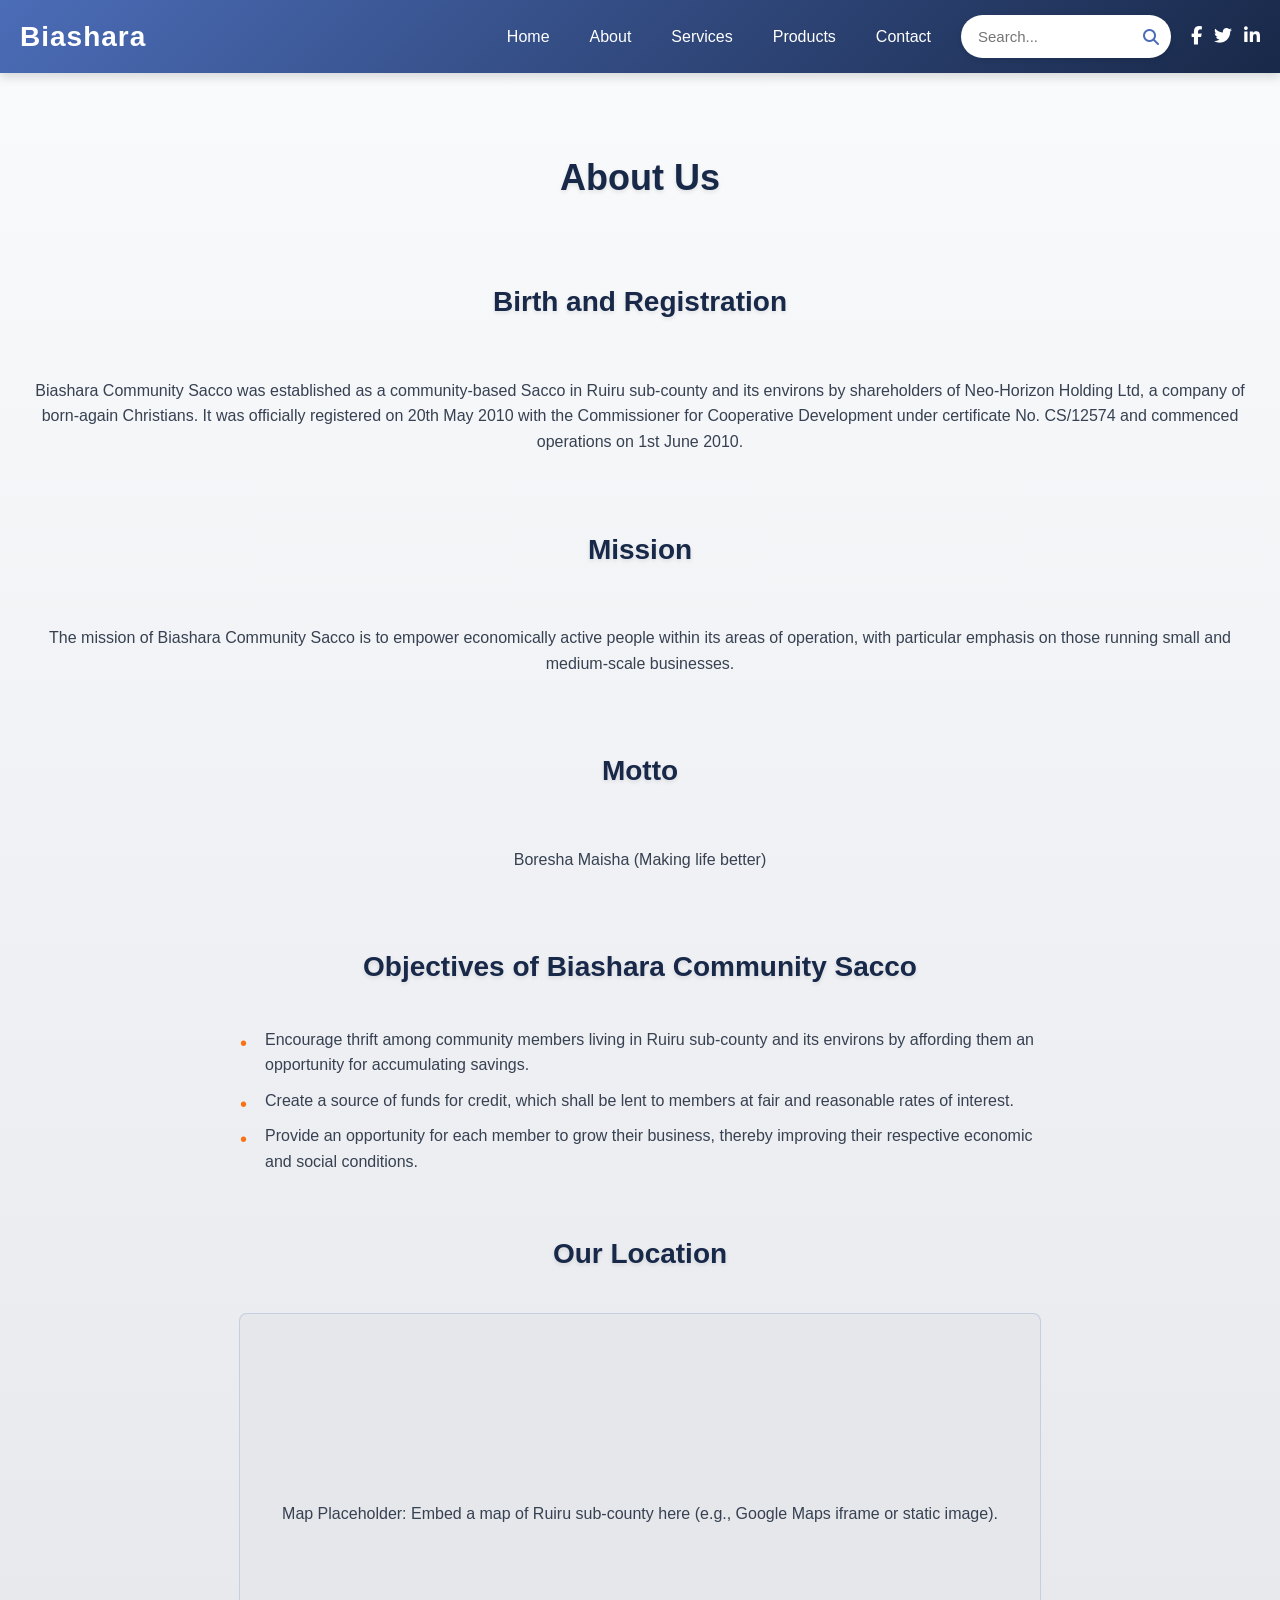
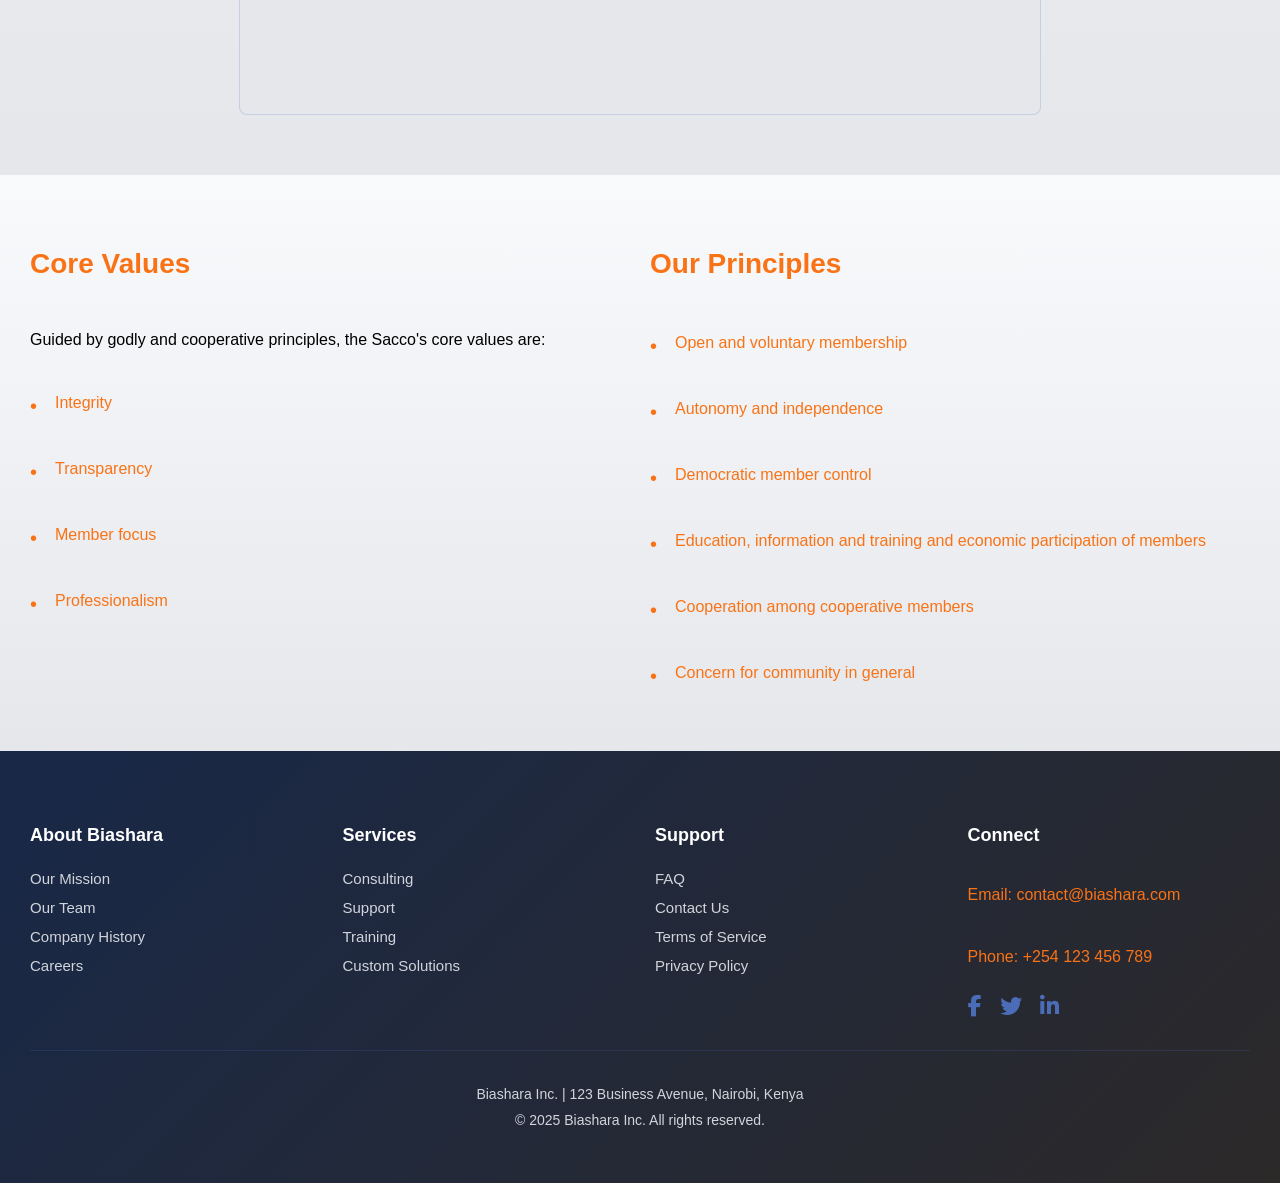
==== about.html @ 399cc6b9 "Create about.html" ====
<!DOCTYPE html>
<html lang="en">
<head>
    <meta charset="UTF-8">
    <meta name="viewport" content="width=device-width, initial-scale=1.0">
    <title>About Biashara Community Sacco</title>
    <link rel="stylesheet" href="https://cdnjs.cloudflare.com/ajax/libs/font-awesome/6.4.0/css/all.min.css">
    <style>
        body {
            margin:  0;
            min-height:  100vh;
            background-color:  #f9fafb;
            font-family:  -apple-system,  BlinkMacSystemFont,  'Segoe  UI',  Roboto,  sans-serif;
            overflow-x:  hidden;
        }

        .biashara {
            width:  100%;
            max-width:  100%;
            display:  flex;
            flex-direction:  column;
            box-sizing:  border-box;
            overflow-x:  hidden;
        }

        .biashara-nav {
            background:  linear-gradient(135deg,  #4b6cb7  0%,  #182848  100%);
            display:  flex;
            align-items:  center;
            padding:  15px  20px;
            box-shadow:  0  4px  10px  rgba(0,  0,  0,  0.15);
            position:  sticky;
            top:  0;
            z-index:  1000;
            transition:  transform  0.3s  ease;
            width:  100%;
            box-sizing:  border-box;
        }

        .biashara-nav.hidden {
            transform:  translateY(-100%);
        }

        .head {
            font-size:  28px;
            font-weight:  800;
            color:  #ffffff;
            margin-right:  auto;
            letter-spacing:  1px;
        }

        .nav-content {
            display:  flex;
            align-items:  center;
            gap:  20px;
        }

        .links {
            display:  flex;
            gap:  20px;
            align-items:  center;
        }

        .links-child {
            color:  #ffffff;
            font-size:  16px;
            text-decoration:  none;
            padding:  10px;
            position:  relative;
            transition:  color  0.3s  ease,  transform  0.2s  ease;
        }

        .links-child:hover {
            color:  #f97316;
            transform:  translateY(-2px);
        }

        .links-child:hover::after {
            content:  '';
            position:  absolute;
            width:  100%;
            height:  2px;
            background:  #f97316;
            bottom:  0;
            left:  0;
        }

        .dropdown {
            position:  relative;
        }

        .dropdown-toggle {
            cursor:  pointer;
        }

        .dropdown-menu {
            display:  none;
            position:  absolute;
            top:  100%;
            left:  0;
            background:  rgba(24,  40,  72,  0.95);
            min-width:  200px;
            box-shadow:  0  6px  15px  rgba(0,  0,  0,  0.2);
            border-radius:  8px;
            z-index:  1000;
            padding:  10px  0;
            transform:  scale(0.9);
            opacity:  0;
            transform-origin:  top  center;
            animation:  jelly  0.4s  ease  forwards;
        }

        @keyframes  jelly {
            0%  {  transform:  scale(0.9,  0.9);  opacity:  0;  }
            50%  {  transform:  scale(1.1,  0.9);  opacity:  0.8;  }
            100%  {  transform:  scale(1,  1);  opacity:  1;  }
        }

        .dropdown-menu  a {
            display:  block;
            padding:  12px  20px;
            color:  #ffffff;
            text-decoration:  none;
            font-size:  15px;
            transition:  background  0.2s  ease,  color  0.2s  ease;
        }

        .dropdown-menu  a:hover {
            background:  #f97316;
            color:  #ffffff;
        }

        .dropdown:hover  .dropdown-menu {
            display:  block;
        }

        .nav-toggle,  .hamburger {
            display:  none;
        }

        .search-bar {
            display:  flex;
            align-items:  center;
            background:  #ffffff;
            border-radius:  25px;
            padding:  8px  12px;
            box-shadow:  0  2px  5px  rgba(0,  0,  0,  0.1);
        }

        .search-bar  input {
            border:  none;
            outline:  none;
            font-size:  15px;
            color:  #182848;
            width:  160px;
            padding:  5px;
        }

        .search-bar  i {
            color:  #4b6cb7;
            cursor:  pointer;
            transition:  color  0.3s  ease;
        }

        .search-bar  i:hover {
            color:  #f97316;
        }

        .search-results {
            display:  none;
            position:  absolute;
            top:  100%;
            right:  20px;
            background:  #ffffff;
            min-width:  220px;
            box-shadow:  0  6px  15px  rgba(0,  0,  0,  0.15);
            border-radius:  8px;
            z-index:  1000;
            padding:  12px;
            max-height:  320px;
            overflow-y:  auto;
        }

        .search-results  a {
            display:  block;
            padding:  10px;
            color:  #182848;
            text-decoration:  none;
            font-size:  14px;
            transition:  background  0.2s  ease;
        }

        .search-results  a:hover {
            background:  #f97316;
            color:  #ffffff;
            border-radius:  4px;
        }

        .social-nav-links {
            display:  flex;
            gap:  12px;
        }

        .social-nav-links  a {
            color:  #ffffff;
            font-size:  18px;
            transition:  color  0.3s  ease,  transform  0.2s  ease;
        }

        .social-nav-links  a:hover {
            color:  #f97316;
            transform:  translateY(-2px);
        }

        .biashara-about {
            background:  linear-gradient(180deg,  #f8fafc  0%,  #e5e7eb  100%);
            padding:  60px  20px;
            width:  100%;
            box-sizing:  border-box;
            display:  flex;
            flex-direction:  column;
            align-items:  center;
            gap:  40px;
        }

        .about-title {
            font-size:  36px;
            font-weight:  800;
            color:  #182848;
            text-align:  center;
            text-shadow:  0  2px  4px  rgba(0,  0,  0,  0.1);
            position:  static;
            z-index:  10;
        }

        .about-section {
            max-width:  1280px;
            width:  100%;
            display:  flex;
            flex-direction:  column;
            gap:  20px;
            opacity:  0;
            transform:  translateY(20px);
            transition:  opacity  0.6s  ease,  transform  0.6s  ease;
        }

        .about-section.visible {
            opacity:  1;
            transform:  translateY(0);
        }

        .about-section  h2 {
            font-size:  28px;
            font-weight:  700;
            color:  #182848;
            text-align:  center;
            text-shadow:  0  2px  4px  rgba(0,  0,  0,  0.1);
        }

        .about-section  p {
            font-size:  16px;
            color:  #374151;
            line-height:  1.6;
            text-align:  center;
        }

        .about-section  ul {
            list-style:  none;
            padding:  0;
            display:  flex;
            flex-direction:  column;
            gap:  10px;
            max-width:  800px;
            margin:  0  auto;
        }

        .about-section  li {
            font-size:  16px;
            color:  #374151;
            line-height:  1.6;
            position:  relative;
            padding-left:  25px;
            text-align:  left;
        }

        .about-section  li::before {
            content:  '•';
            position:  absolute;
            left:  0;
            color:  #f97316;
            font-size:  20px;
            line-height:  1.6;
        }

        .map-placeholder {
            width:  100%;
            max-width:  800px;
            height:  400px;
            background:  #e5e7eb;
            border:  1px  solid  rgba(75,  108,  183,  0.2);
            border-radius:  8px;
            display:  flex;
            align-items:  center;
            justify-content:  center;
            font-size:  16px;
            color:  #374151;
            text-align:  center;
            margin:  0  auto;
            opacity:  0;
            transform:  translateY(20px);
            transition:  opacity  0.6s  ease,  transform  0.6s  ease;
        }

        .map-placeholder.visible {
            opacity:  1;
            transform:  translateY(0);
        }

        .biashara-principles {
            background:  linear-gradient(180deg,  #f8fafc  0%,  #e5e7eb  100%);
            padding:  50px  30px;
            width:  100%;
            box-sizing:  border-box;
            text-align:  left;
            max-width:  1280px;
            margin:  0  auto;
        }

        .principles-content {
            display:  flex;
            flex-direction:  row;
            gap:  20px;
            width:  100%;
        }

        .principles-column {
            flex:  1;
            display:  flex;
            flex-direction:  column;
            gap:  15px;
            min-width:  0;
        }

        .principles-title {
            font-size:  28px;
            font-weight:  700;
            color:  #f97316;
            margin-bottom:  20px;
        }

        .principles-list {
            display:  flex;
            flex-direction:  column;
            gap:  10px;
        }

        .principle-item {
            font-size:  16px;
            color:  #f97316;
            line-height:  1.5;
            position:  relative;
            padding-left:  25px;
        }

        .principle-item::before {
            content:  '•';
            position:  absolute;
            left:  0;
            color:  #f97316;
            font-size:  20px;
            line-height:  1.5;
        }

        .biashara-footer {
            background:  linear-gradient(135deg,  #182848  0%,  #2c2929  100%);
            padding:  50px  30px;
            color:  #f97316;
            width:  100%;
            box-sizing:  border-box;
        }

        .footer-content {
            max-width:  1280px;
            margin:  0  auto;
            display:  grid;
            grid-template-columns:  repeat(4,  1fr);
            gap:  30px;
            padding-bottom:  30px;
            box-sizing:  border-box;
        }

        .footer-column {
            display:  flex;
            flex-direction:  column;
            gap:  12px;
        }

        .footer-column  h4 {
            font-size:  18px;
            font-weight:  700;
            margin-bottom:  12px;
            color:  #ffffff;
        }

        .footer-column  a {
            color:  #d1d5db;
            text-decoration:  none;
            font-size:  15px;
            transition:  color  0.3s  ease;
        }

        .footer-column  a:hover {
            color:  #f97316;
        }

        .social-links {
            display:  flex;
            gap:  18px;
        }

        .social-links  a {
            font-size:  22px;
            color:  #4b6cb7;
            transition:  color  0.3s  ease,  transform  0.2s  ease;
        }

        .social-links  a:hover {
            color:  #f97316;
            transform:  translateY(-2px);
        }

        .footer-bottom {
            text-align:  center;
            padding-top:  30px;
            border-top:  1px  solid  rgba(75,  108,  183,  0.2);
            display:  flex;
            flex-direction:  column;
            align-items:  center;
            justify-content:  center;
        }

        .footer-bottom  p {
            font-size:  14px;
            color:  #d1d5db;
            margin:  5px  0;
            width:  100%;
            text-align:  center;
        }

        @media  (max-width:  1024px) {
            .biashara-nav {
                padding:  12px  15px;
            }

            .head {
                font-size:  24px;
            }

            .nav-content {
                gap:  15px;
            }

            .links {
                gap:  15px;
            }

            .links-child {
                font-size:  15px;
                padding:  8px;
            }

            .search-bar  input {
                width:  120px;
                font-size:  14px;
            }

            .biashara-about {
                padding:  60px  15px;
            }

            .about-title {
                font-size:  32px;
            }

            .about-section  h2 {
                font-size:  24px;
            }

            .about-section  p,  .about-section  li {
                font-size:  15px;
            }

            .map-placeholder {
                height:  300px;
            }

            .principles-content {
                flex-direction:  column;
                gap:  20px;
            }

            .footer-content {
                grid-template-columns:  repeat(2,  1fr);
            }
        }

        @media  (max-width:  768px) {
            .hamburger {
                display:  flex;
                flex-direction:  column;
                justify-content:  space-between;
                width:  28px;
                height:  20px;
                cursor:  pointer;
                margin-left:  10px;
            }

            .hamburger  span {
                background:  #ffffff;
                height:  3px;
                border-radius:  2px;
                transition:  all  0.3s  ease;
            }

            .nav-toggle:checked  +  .hamburger  span:nth-child(1) {
                transform:  rotate(45deg)  translate(5px,  5px);
            }

            .nav-toggle:checked  +  .hamburger  span:nth-child(2) {
                opacity:  0;
            }

            .nav-toggle:checked  +  .hamburger  span:nth-child(3) {
                transform:  rotate(-45deg)  translate(7px,  -7px);
            }

            .nav-content {
                display:  none;
                flex-direction:  column;
                position:  absolute;
                top:  80px;
                left:  0;
                width:  100%;
                background:  #182848;
                padding:  15px;
                box-shadow:  0  4px  12px  rgba(0,  0,  0,  0.15);
                align-items:  flex-start;
                box-sizing:  border-box;
            }

            .nav-toggle:checked  ~  .nav-content {
                display:  flex;
            }

            .links {
                flex-direction:  column;
                width:  100%;
                align-items:  flex-start;
                gap:  10px;
            }

            .links-child {
                padding:  12px;
                font-size:  15px;
                color:  #ffffff;
            }

            .dropdown-menu {
                position:  static;
                background:  rgba(24,  40,  72,  0.95);
                box-shadow:  none;
                transform:  none;
                opacity:  1;
                display:  none;
                border-radius:  0;
                animation:  none;
            }

            .dropdown.active  .dropdown-menu {
                display:  block;
            }

            .search-bar {
                margin-left:  10px;
                padding:  6px  10px;
            }

            .search-bar  input {
                width:  100px;
                font-size:  14px;
            }

            .social-nav-links {
                margin-top:  10px;
                gap:  10px;
            }

            .social-nav-links  a {
                font-size:  16px;
            }

            .biashara-about {
                padding:  60px  10px;
            }

            .about-title {
                font-size:  30px;
            }

            .about-section  h2 {
                font-size:  22px;
            }

            .about-section  p,  .about-section  li {
                font-size:  14px;
            }

            .map-placeholder {
                height:  250px;
            }

            .footer-content {
                grid-template-columns:  repeat(2,  1fr);
                gap:  20px;
            }
        }

        @media  (max-width:  500px) {
            .biashara-nav {
                padding:  10px  12px;
            }

            .head {
                font-size:  20px;
            }

            .hamburger {
                width:  24px;
                height:  18px;
            }

            .hamburger  span {
                height:  2px;
            }

            .nav-content {
                top:  70px;
                padding:  12px;
            }

            .links-child {
                font-size:  14px;
                padding:  10px;
            }

            .search-bar {
                padding:  5px  8px;
            }

            .search-bar  input {
                width:  80px;
                font-size:  13px;
            }

            .social-nav-links  a {
                font-size:  14px;
            }

            .biashara-about {
                padding:  60px  10px;
            }

            .about-title {
                font-size:  28px;
            }

            .about-section  h2 {
                font-size:  20px;
            }

            .about-section  p,  .about-section  li {
                font-size:  13px;
            }

            .map-placeholder {
                height:  200px;
            }

            .footer-content {
                grid-template-columns:  repeat(2,  1fr);
                gap:  15px;
            }
        }
    </style>
</head>
<body>
    <div class="biashara">
        <div class="biashara-nav">
            <div class="head">Biashara</div>
            <input type="checkbox" id="nav-toggle" class="nav-toggle">
            <label for="nav-toggle" class="hamburger">
                <span></span>
                <span></span>
                <span></span>
            </label>
            <div class="nav-content">
                <div class="links">
                    <a class="links-child" href="index.html#home" data-search="Home">Home</a>
                    <div class="links-child dropdown">
                        <span class="dropdown-toggle">About</span>
                        <div class="dropdown-menu">
                            <a href="#about-team" data-search="Our Team">Our Team</a>
                            <a href="#about-mission" data-search="Mission">Mission</a>
                            <a href="#about-history" data-search="History">History</a>
                        </div>
                    </div>
                    <div class="links-child dropdown">
                        <span class="dropdown-toggle">Services</span>
                        <div class="dropdown-menu">
                            <a href="index.html#services-consulting" data-search="Consulting">Consulting</a>
                            <a href="index.html#services-support" data-search="Support">Support</a>
                            <a href="index.html#services-training" data-search="Training">Training</a>
                        </div>
                    </div>
                    <div class="links-child dropdown">
                        <span class="dropdown-toggle">Products</span>
                        <div class="dropdown-menu">
                            <a href="index.html#products-software" data-search="Software">Software</a>
                            <a href="index.html#products-hardware" data-search="Hardware">Hardware</a>
                            <a href="index.html#products-solutions" data-search="Solutions">Solutions</a>
                        </div>
                    </div>
                    <a class="links-child" href="index.html#contact" data-search="Contact">Contact</a>
                </div>
                <div class="search-bar">
                    <input type="text" placeholder="Search..." id="search-input">
                    <i class="fas fa-search"></i>
                </div>
                <div class="search-results" id="search-results"></div>
                <div class="social-nav-links">
                    <a href="https://facebook.com/biashara" target="_blank"><i class="fab fa-facebook-f"></i></a>
                    <a href="https://twitter.com/biashara" target="_blank"><i class="fab fa-twitter"></i></a>
                    <a href="https://linkedin.com/company/biashara" target="_blank"><i class="fab fa-linkedin-in"></i></a>
                </div>
            </div>
        </div>
        <div class="biashara-about">
            <h1 class="about-title">About Us</h1>
            <div class="about-section" id="about-history">
                <h2>Birth and Registration</h2>
                <p>Biashara Community Sacco was established as a community-based Sacco in Ruiru sub-county and its environs by shareholders of Neo-Horizon Holding Ltd, a company of born-again Christians. It was officially registered on 20th May 2010 with the Commissioner for Cooperative Development under certificate No. CS/12574 and commenced operations on 1st June 2010.</p>
            </div>
            <div class="about-section" id="about-mission">
                <h2>Mission</h2>
                <p>The mission of Biashara Community Sacco is to empower economically active people within its areas of operation, with particular emphasis on those running small and medium-scale businesses.</p>
            </div>
            <div class="about-section">
                <h2>Motto</h2>
                <p>Boresha Maisha (Making life better)</p>
            </div>
            <div class="about-section">
                <h2>Objectives of Biashara Community Sacco</h2>
                <ul>
                    <li>Encourage thrift among community members living in Ruiru sub-county and its environs by affording them an opportunity for accumulating savings.</li>
                    <li>Create a source of funds for credit, which shall be lent to members at fair and reasonable rates of interest.</li>
                    <li>Provide an opportunity for each member to grow their business, thereby improving their respective economic and social conditions.</li>
                </ul>
            </div>
            <div class="about-section">
                <h2>Our Location</h2>
                <div class="map-placeholder">Map Placeholder: Embed a map of Ruiru sub-county here (e.g., Google Maps iframe or static image).</div>
            </div>
        </div>
        <div class="biashara-principles">
            <div class="principles-content">
                <div class="principles-column">
                    <h2 class="principles-title">Core Values</h2>
                    <div class="principles-list">
                        <p>Guided by godly and cooperative principles, the Sacco's core values are:</p>
                        <p class="principle-item">Integrity</p>
                        <p class="principle-item">Transparency</p>
                        <p class="principle-item">Member focus</p>
                        <p class="principle-item">Professionalism</p>
                    </div>
                </div>
                <div class="principles-column">
                    <h2 class="principles-title">Our Principles</h2>
                    <div class="principles-list">
                        <p class="principle-item">Open and voluntary membership</p>
                        <p class="principle-item">Autonomy and independence</p>
                        <p class="principle-item">Democratic member control</p>
                        <p class="principle-item">Education, information and training and economic participation of members</p>
                        <p class="principle-item">Cooperation among cooperative members</p>
                        <p class="principle-item">Concern for community in general</p>
                    </div>
                </div>
            </div>
        </div>
        <div class="biashara-footer">
            <div class="footer-content">
                <div class="footer-column">
                    <h4>About Biashara</h4>
                    <a href="#about-mission" data-search="Mission">Our Mission</a>
                    <a href="#about-team" data-search="Our Team">Our Team</a>
                    <a href="#about-history" data-search="History">Company History</a>
                    <a href="index.html#careers" data-search="Careers">Careers</a>
                </div>
                <div class="footer-column">
                    <h4>Services</h4>
                    <a href="index.html#services-consulting" data-search="Consulting">Consulting</a>
                    <a href="index.html#services-support" data-search="Support">Support</a>
                    <a href="index.html#services-training" data-search="Training">Training</a>
                    <a href="index.html#services-custom" data-search="Custom Solutions">Custom Solutions</a>
                </div>
                <div class="footer-column">
                    <h4>Support</h4>
                    <a href="index.html#faq" data-search="FAQ">FAQ</a>
                    <a href="index.html#contact" data-search="Contact">Contact Us</a>
                    <a href="index.html#terms" data-search="Terms of Service">Terms of Service</a>
                    <a href="index.html#privacy" data-search="Privacy Policy">Privacy Policy</a>
                </div>
                <div class="footer-column">
                    <h4>Connect</h4>
                    <p>Email: contact@biashara.com</p>
                    <p>Phone: +254 123 456 789</p>
                    <div class="social-links">
                        <a href="https://facebook.com/biashara" target="_blank"><i class="fab fa-facebook-f"></i></a>
                        <a href="https://twitter.com/biashara" target="_blank"><i class="fab fa-twitter"></i></a>
                        <a href="https://linkedin.com/company/biashara" target="_blank"><i class="fab fa-linkedin-in"></i></a>
                    </div>
                </div>
            </div>
            <div class="footer-bottom">
                <p>Biashara Inc. | 123 Business Avenue, Nairobi, Kenya</p>
                <p>© 2025 Biashara Inc. All rights reserved.</p>
            </div>
        </div>
    </div>
    <script>
        document.addEventListener('DOMContentLoaded', () => {
            const dropdownToggles = document.querySelectorAll('.dropdown-toggle');
            const nav = document.querySelector('.biashara-nav');
            const navToggle = document.getElementById('nav-toggle');
            const aboutSections = document.querySelectorAll('.about-section');
            const mapPlaceholder = document.querySelector('.map-placeholder');
            const searchInput = document.getElementById('search-input');
            const searchResults = document.getElementById('search-results');
            let lastScroll = 0;

            const searchableItems = [
                { name: 'Home', href: 'index.html#home' },
                { name: 'Our Team', href: '#about-team' },
                { name: 'Mission', href: '#about-mission' },
                { name: 'History', href: '#about-history' },
                { name: 'Consulting', href: 'index.html#services-consulting' },
                { name: 'Support', href: 'index.html#services-support' },
                { name: 'Training', href: 'index.html#services-training' },
                { name: 'Software', href: 'index.html#products-software' },
                { name: 'Hardware', href: 'index.html#products-hardware' },
                { name: 'Solutions', href: 'index.html#products-solutions' },
                { name: 'Contact', href: 'index.html#contact' },
                { name: 'Careers', href: 'index.html#careers' },
                { name: 'Custom Solutions', href: 'index.html#services-custom' },
                { name: 'FAQ', href: 'index.html#faq' },
                { name: 'Terms of Service', href: 'index.html#terms' },
                { name: 'Privacy Policy', href: 'index.html#privacy' }
            ];

            dropdownToggles.forEach(toggle => {
                toggle.addEventListener('click', (e) => {
                    if (window.innerWidth <= 768) {
                        e.preventDefault();
                        const dropdown = toggle.closest('.dropdown');
                        dropdown.classList.toggle('active');
                    }
                });
            });

            window.addEventListener('scroll', () => {
                const currentScroll = window.pageYOffset;
                if (currentScroll > lastScroll) {
                    nav.classList.add('hidden');
                } else {
                    nav.classList.remove('hidden');
                }
                lastScroll = currentScroll <= 0 ? 0 : currentScroll;
            });

            document.addEventListener('click', (e) => {
                if (window.innerWidth <= 768 && navToggle.checked && !nav.contains(e.target)) {
                    navToggle.checked = false;
                }
                if (!searchInput.contains(e.target) && !searchResults.contains(e.target)) {
                    searchResults.style.display = 'none';
                }
            });

            const contentObserver = new IntersectionObserver((entries) => {
                entries.forEach(entry => {
                    if (entry.isIntersecting) {
                        entry.target.classList.add('visible');
                    } else {
                        entry.target.classList.remove('visible');
                    }
                });
            }, { threshold: 0.5 });

            aboutSections.forEach(section => contentObserver.observe(section));
            contentObserver.observe(mapPlaceholder);

            function handleSearch() {
                const query = searchInput.value.toLowerCase().trim();
                searchResults.innerHTML = '';
                if (query) {
                    const results = searchableItems.filter(item => item.name.toLowerCase().includes(query));
                    if (results.length) {
                        results.forEach(result => {
                            const link = document.createElement('a');
                            link.href = result.href;
                            link.textContent = result.name;
                            searchResults.appendChild(link);
                        });
                        searchResults.style.display = 'block';
                    } else {
                        searchResults.style.display = 'none';
                    }
                } else {
                    searchResults.style.display = 'none';
                }
            }

            searchInput.addEventListener('input', handleSearch);
            searchInput.addEventListener('focus', handleSearch);
        });
    </script>
</body>
</html>
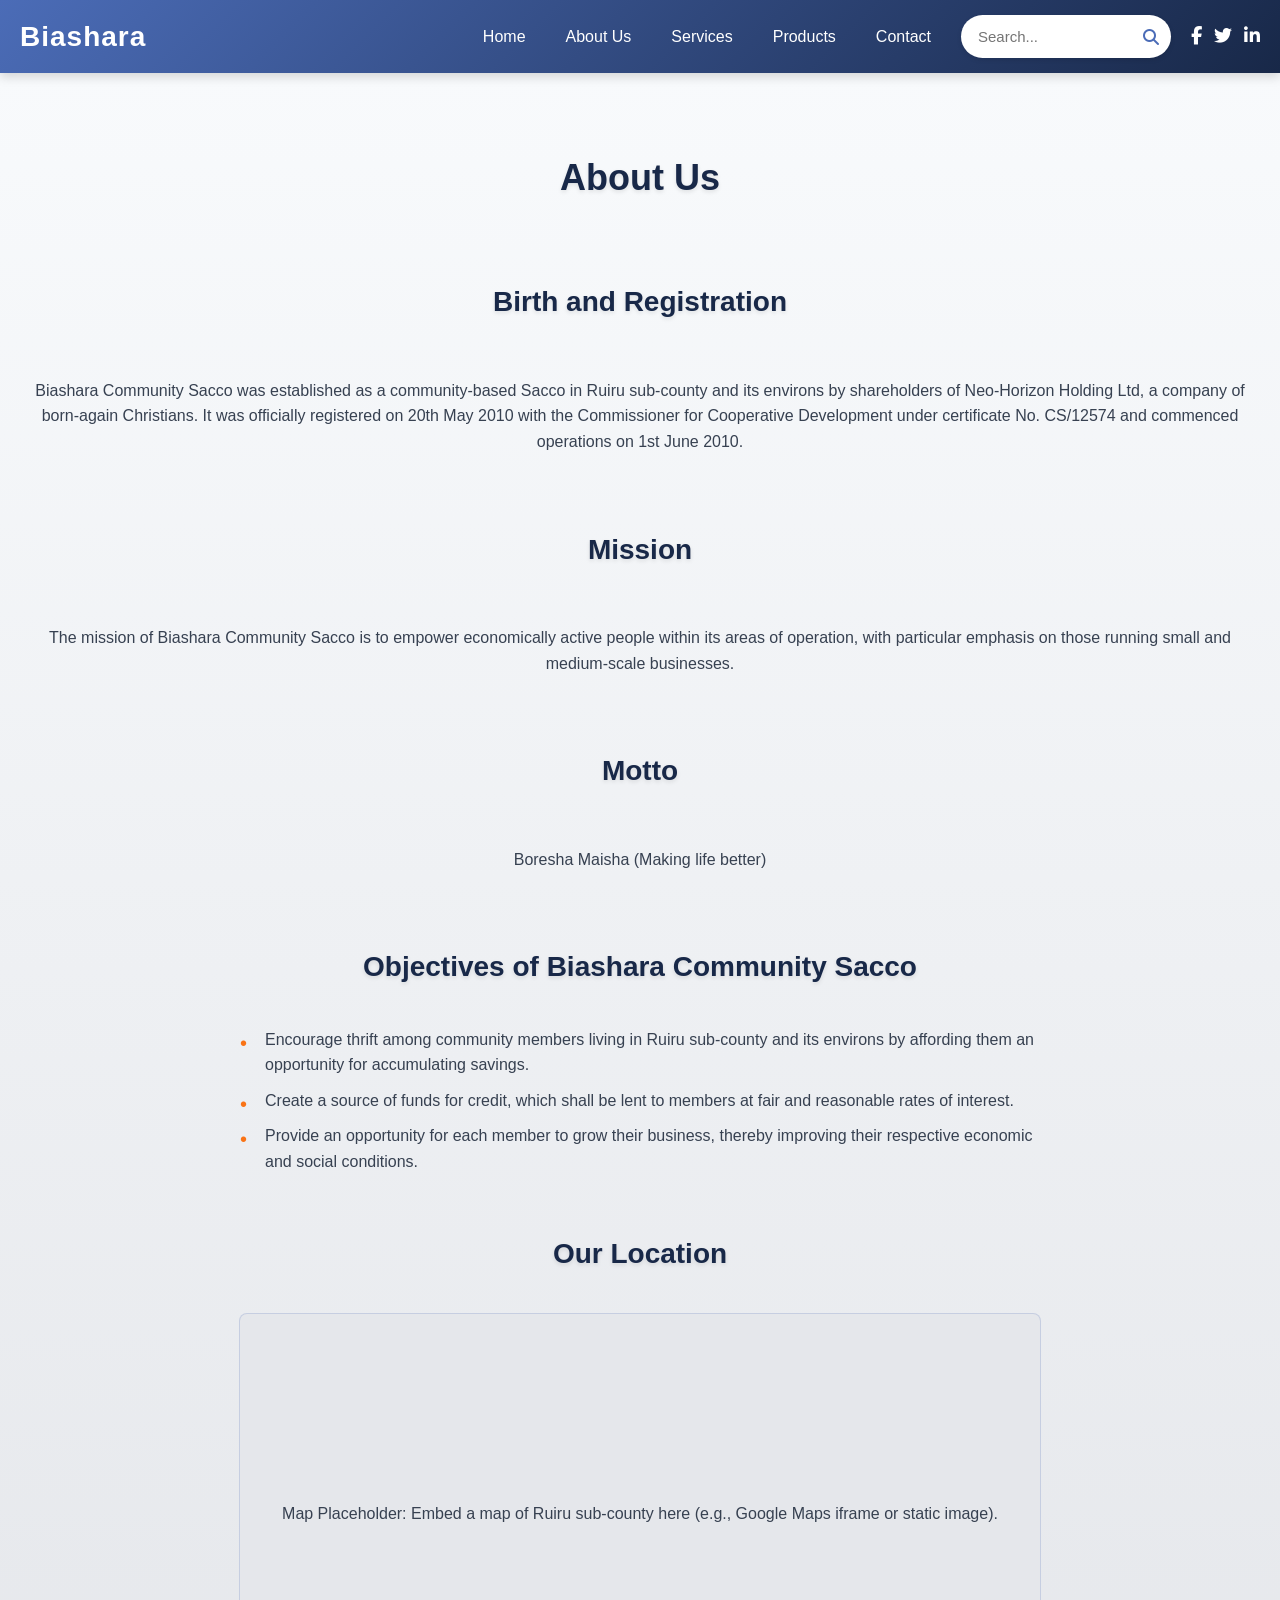
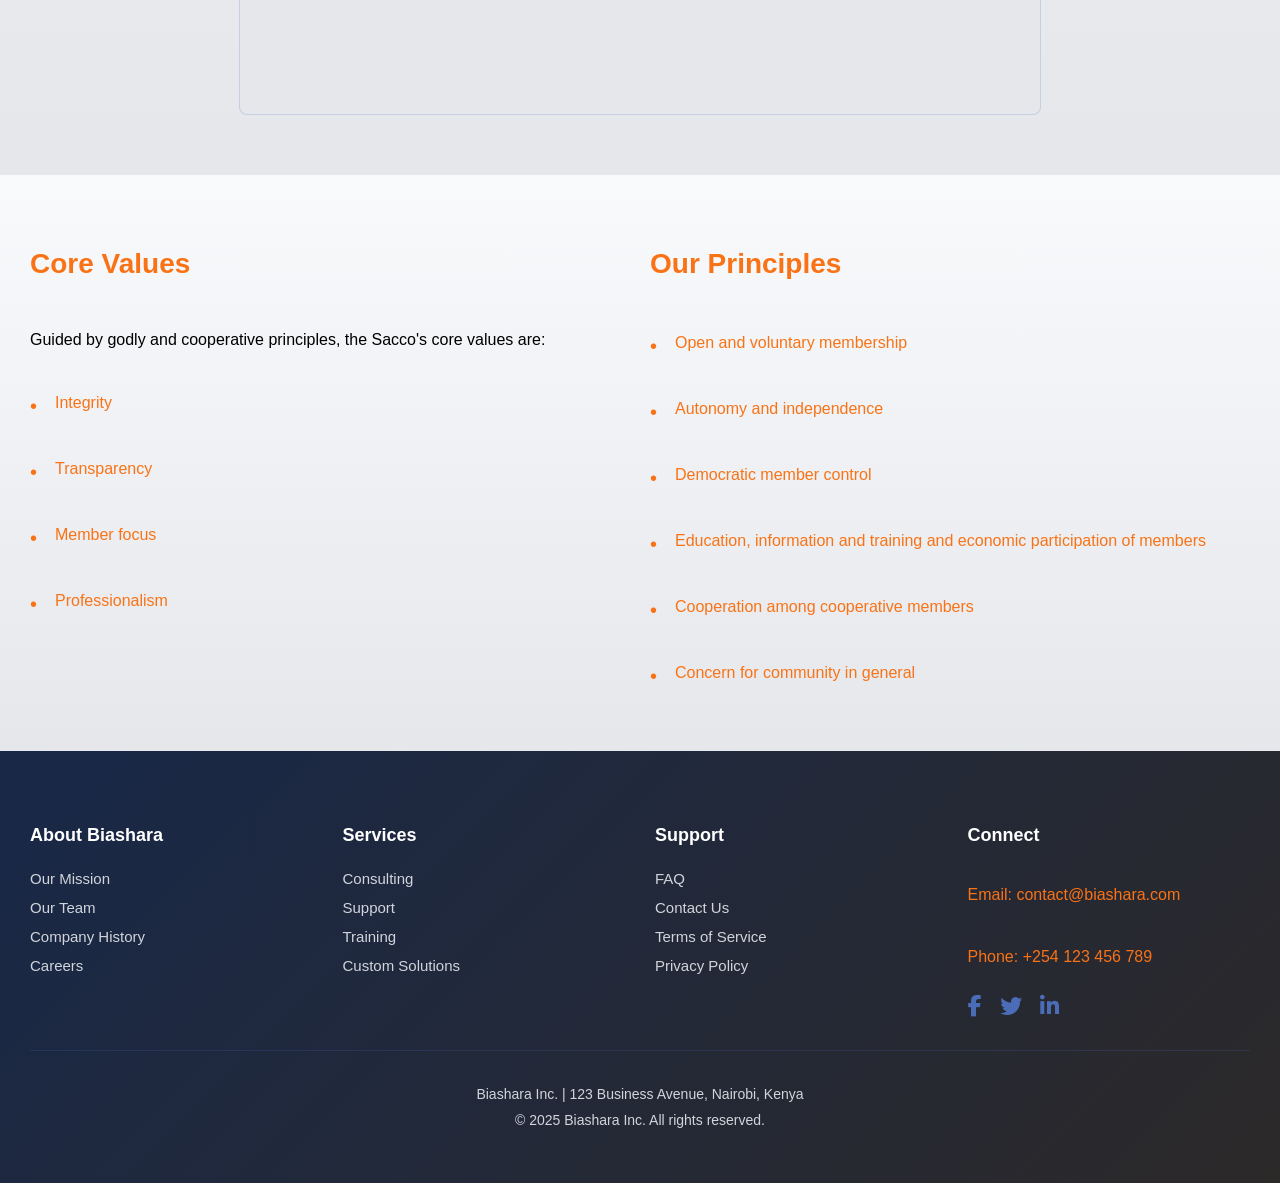
==== commit 28e6a016: "Update about.html" ====
--- a/about.html
+++ b/about.html
@@ -705,15 +705,8 @@
             </label>
             <div class="nav-content">
                 <div class="links">
-                    <a class="links-child" href="index.html#home" data-search="Home">Home</a>
-                    <div class="links-child dropdown">
-                        <span class="dropdown-toggle">About</span>
-                        <div class="dropdown-menu">
-                            <a href="#about-team" data-search="Our Team">Our Team</a>
-                            <a href="#about-mission" data-search="Mission">Mission</a>
-                            <a href="#about-history" data-search="History">History</a>
-                        </div>
-                    </div>
+                     <a class="links-child" href="index.html" data-search="Home">Home</a>
+                    <a class="links-child" href="about.html" data-search="Home">About Us</a>
                     <div class="links-child dropdown">
                         <span class="dropdown-toggle">Services</span>
                         <div class="dropdown-menu">
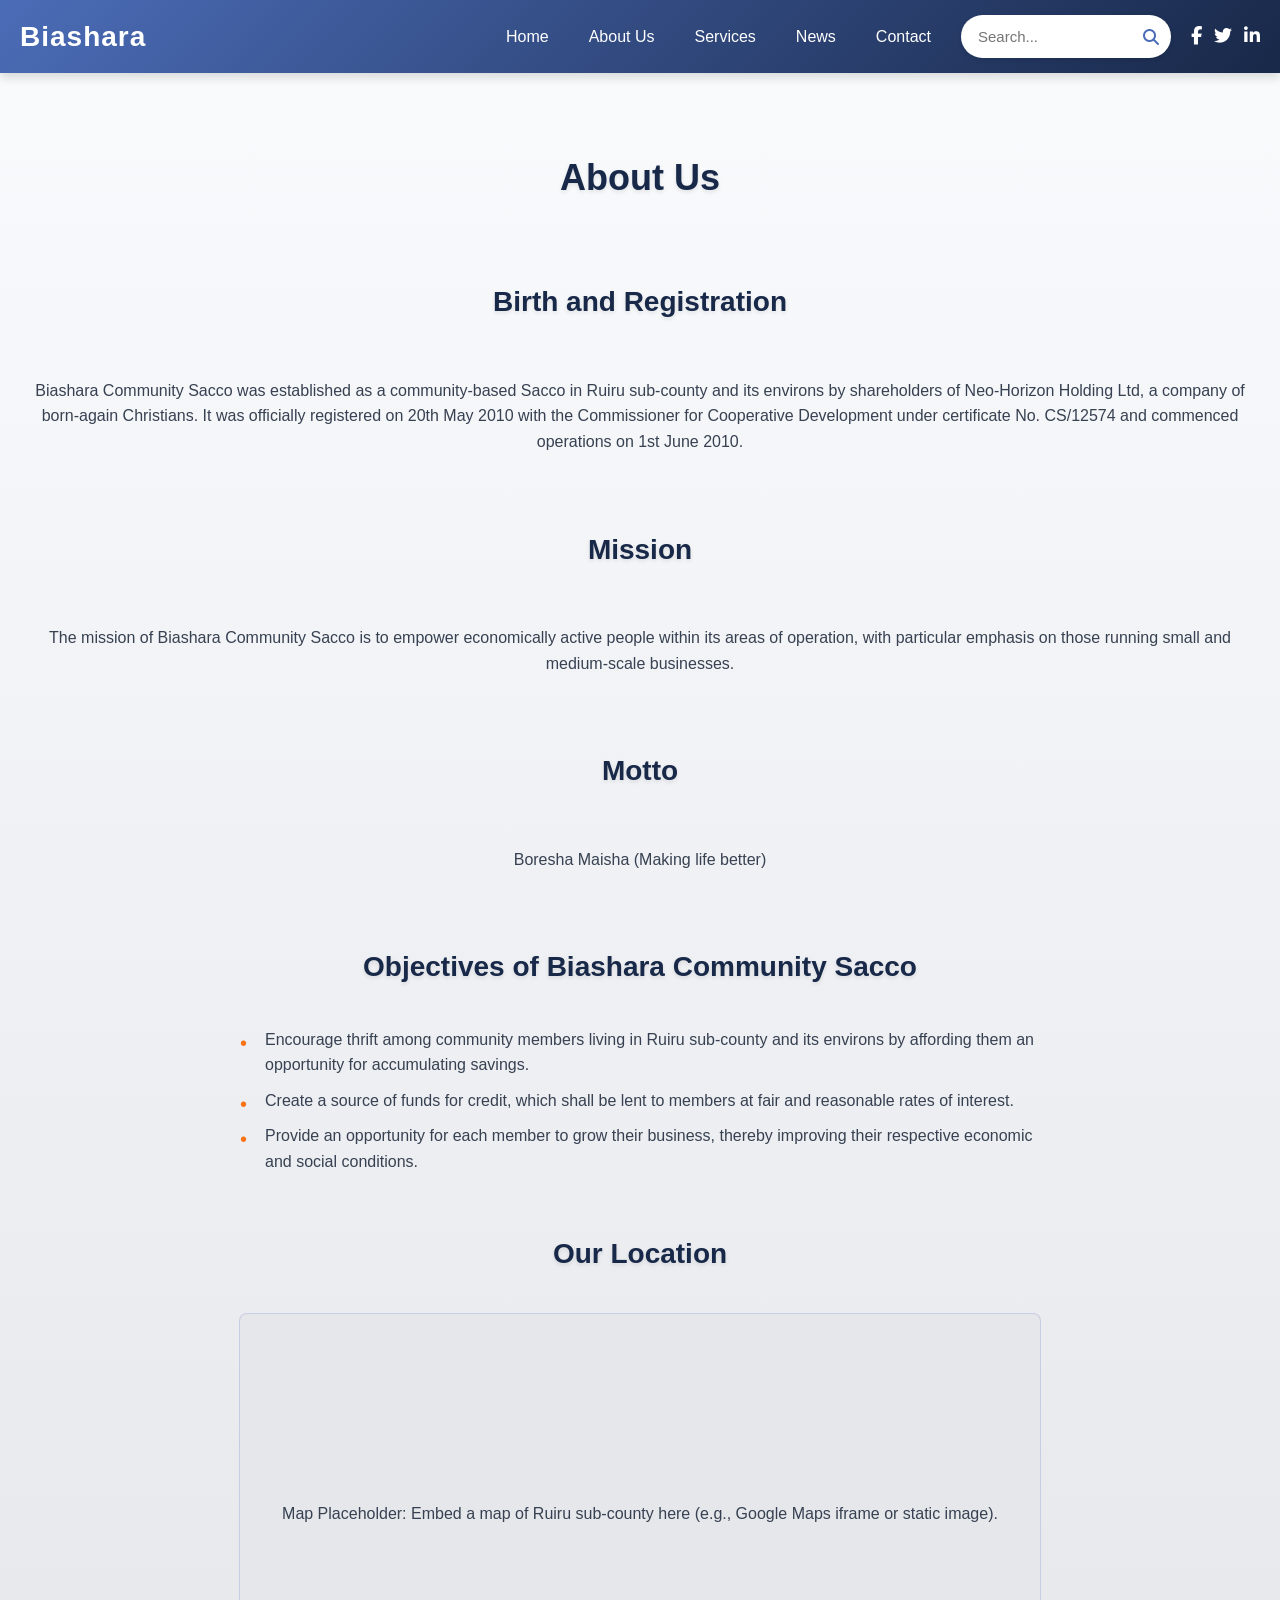
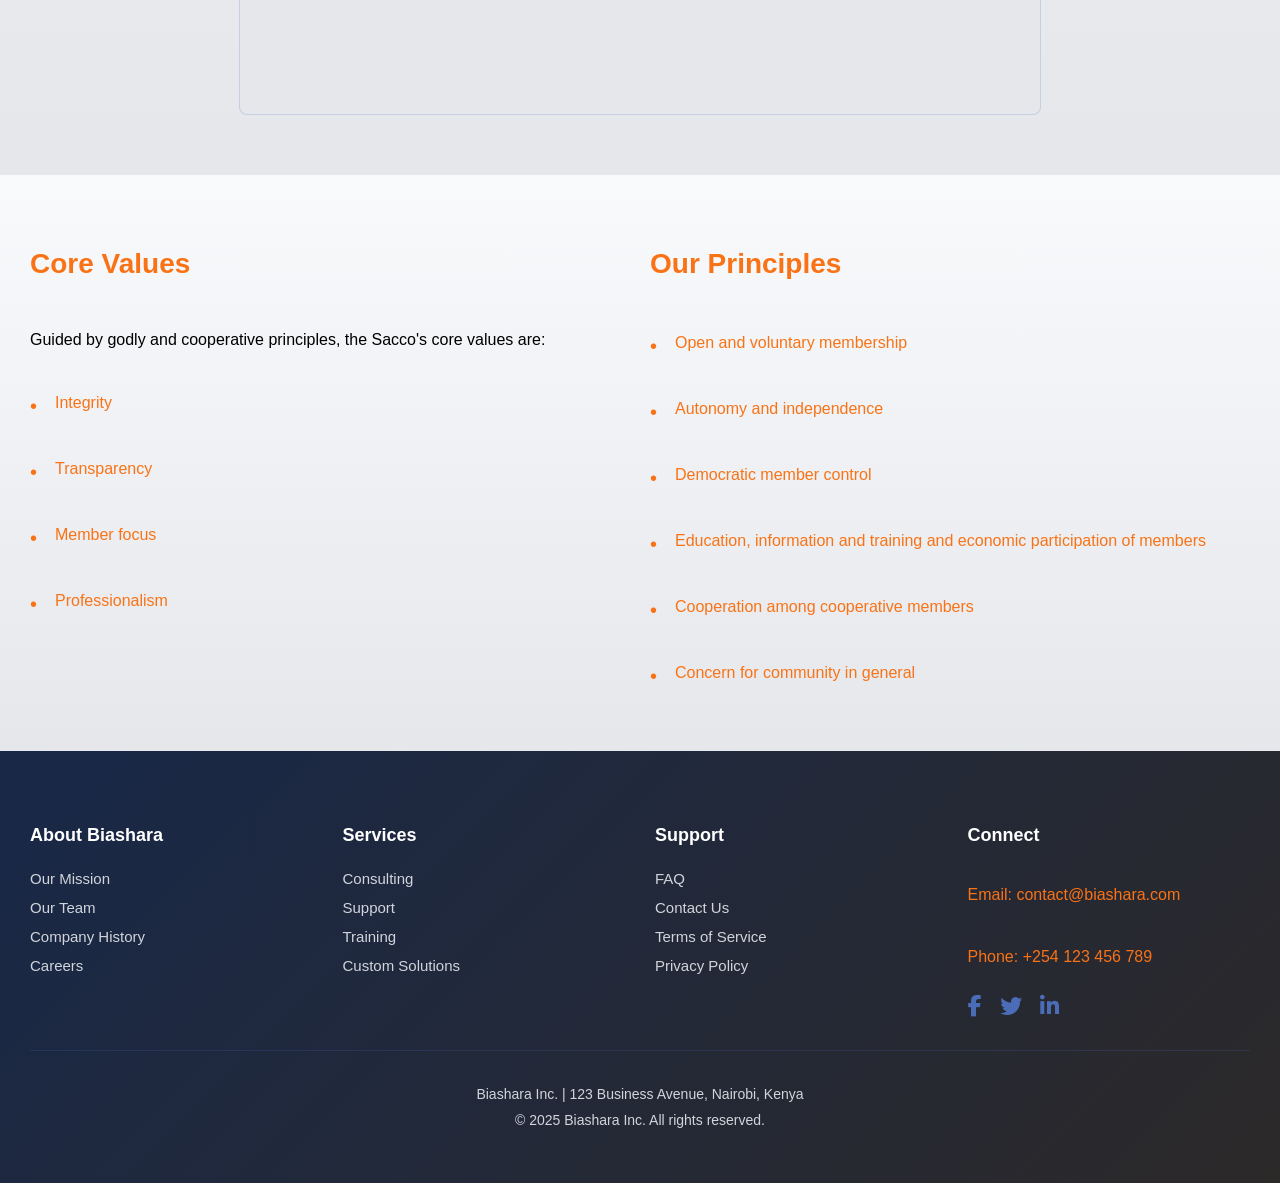
==== commit 9e403184: "Update about.html" ====
--- a/about.html
+++ b/about.html
@@ -705,25 +705,11 @@
             </label>
             <div class="nav-content">
                 <div class="links">
-                     <a class="links-child" href="index.html" data-search="Home">Home</a>
+                         <a class="links-child" href="index.html" data-search="Home">Home</a>
                     <a class="links-child" href="about.html" data-search="Home">About Us</a>
-                    <div class="links-child dropdown">
-                        <span class="dropdown-toggle">Services</span>
-                        <div class="dropdown-menu">
-                            <a href="index.html#services-consulting" data-search="Consulting">Consulting</a>
-                            <a href="index.html#services-support" data-search="Support">Support</a>
-                            <a href="index.html#services-training" data-search="Training">Training</a>
-                        </div>
-                    </div>
-                    <div class="links-child dropdown">
-                        <span class="dropdown-toggle">Products</span>
-                        <div class="dropdown-menu">
-                            <a href="index.html#products-software" data-search="Software">Software</a>
-                            <a href="index.html#products-hardware" data-search="Hardware">Hardware</a>
-                            <a href="index.html#products-solutions" data-search="Solutions">Solutions</a>
-                        </div>
-                    </div>
-                    <a class="links-child" href="index.html#contact" data-search="Contact">Contact</a>
+                    <a class="links-child" href="services.html" data-search="Home">Services</a>
+                        <a class="links-child" href="news.html" data-search="Contact">News</a>
+                    <a class="links-child" href="#contact" data-search="Contact">Contact</a>
                 </div>
                 <div class="search-bar">
                     <input type="text" placeholder="Search..." id="search-input">
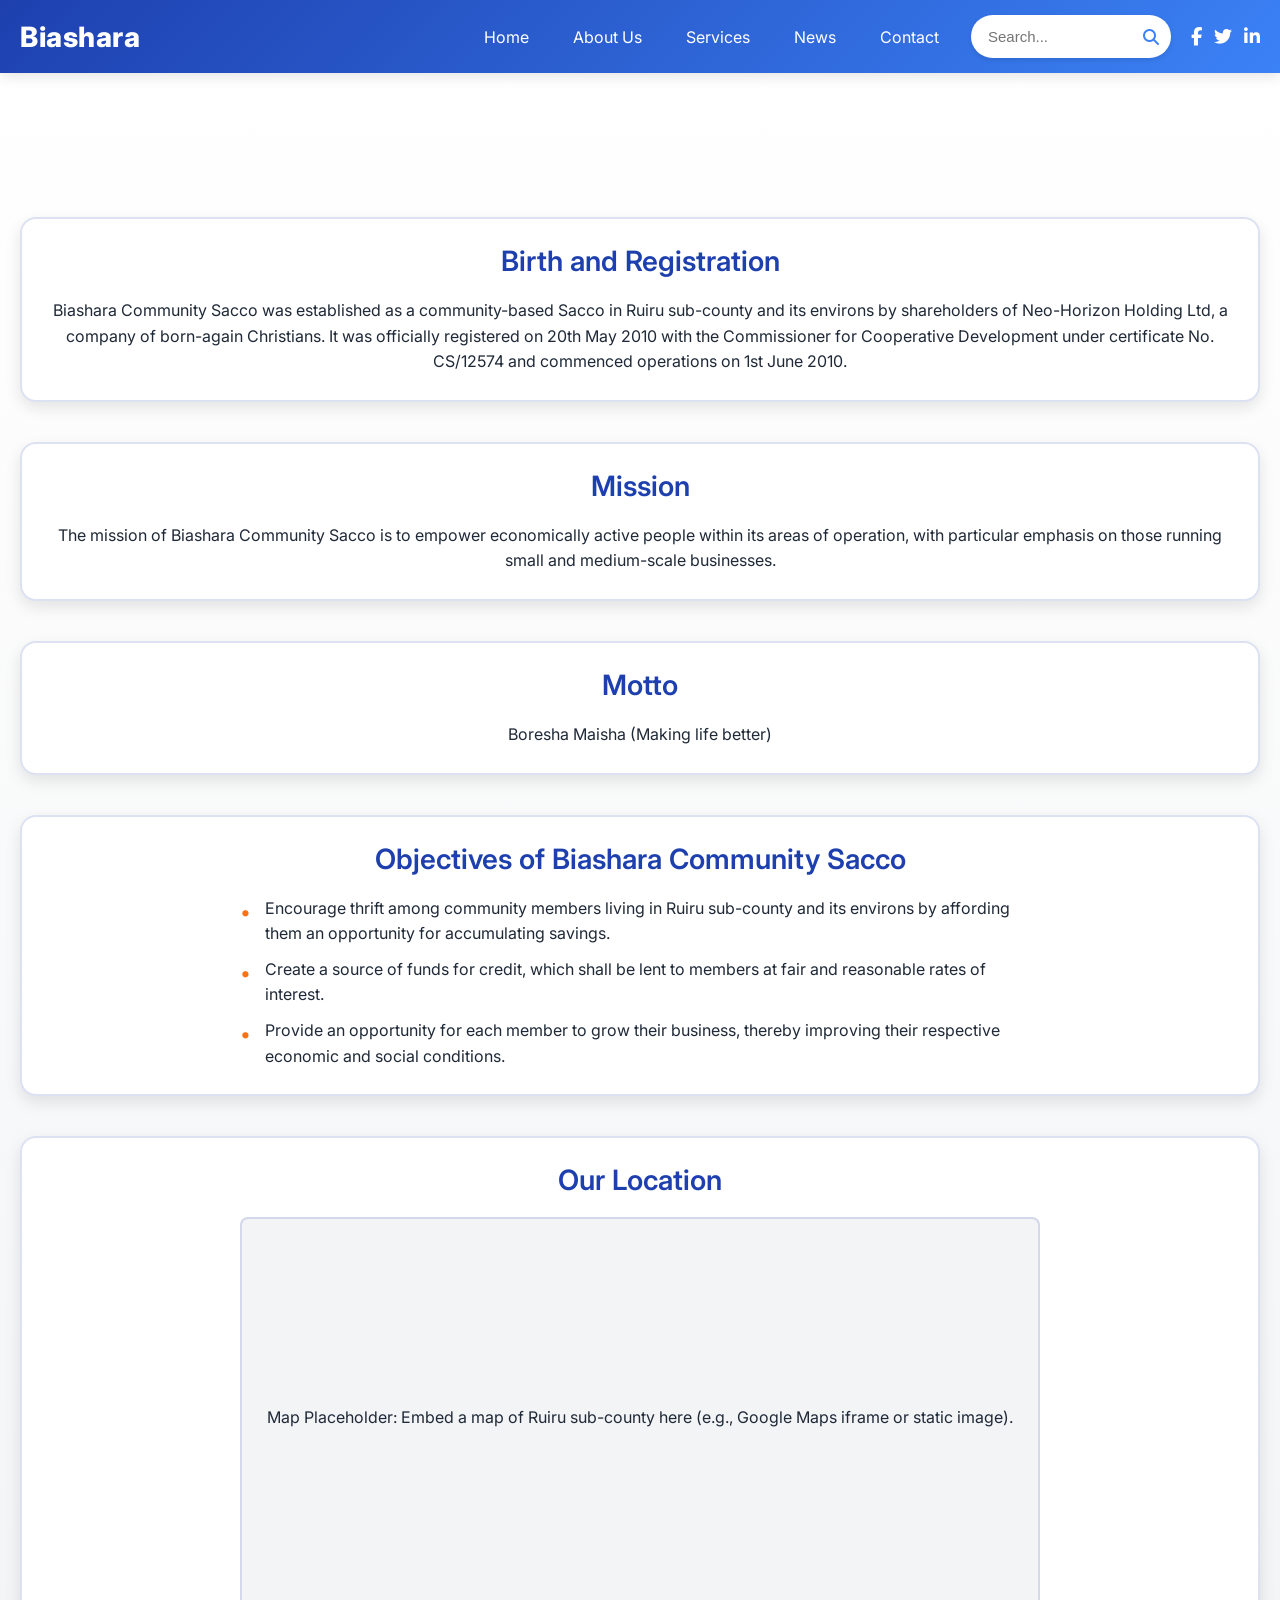
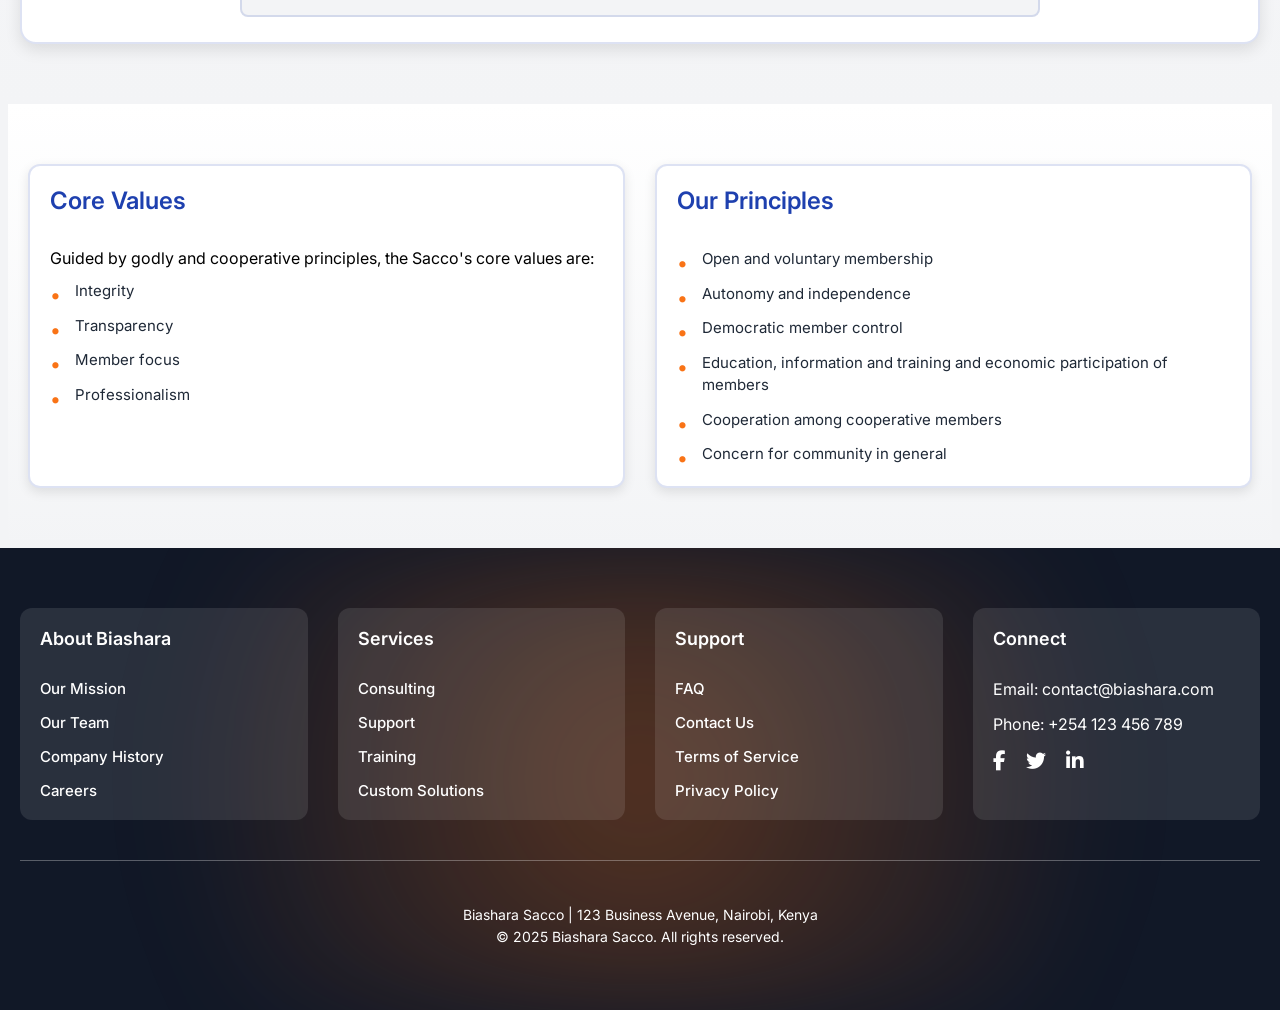
==== commit c1e6be5d: "Update about.html" ====
--- a/about.html
+++ b/about.html
@@ -4,691 +4,780 @@
     <meta charset="UTF-8">
     <meta name="viewport" content="width=device-width, initial-scale=1.0">
     <title>About Biashara Community Sacco</title>
-    <link rel="stylesheet" href="https://cdnjs.cloudflare.com/ajax/libs/font-awesome/6.4.0/css/all.min.css">
+    <link rel="stylesheet" href="https://cdnjs.cloudflare.com/ajax/libs/font-awesome/6.4.0/css/all.min.css" integrity="sha512-iecdLmaskl7CVkqkXNQ/ZH/XLlvWZOJyj7Yy7tcenmpD1ypASozpmT/E0iPtmFIB46ZmdtAc9eNBvH0H/ZpiBw==" crossorigin="anonymous" referrerpolicy="no-referrer" />
+    <link href="https://fonts.googleapis.com/css2?family=Inter:wght@400;500;600;700&display=swap" rel="stylesheet">
     <style>
+        :root {
+            --primary-blue: #1E40AF;
+            --secondary-blue: #3B82F6;
+            --primary-orange: #F97316;
+            --secondary-orange: #FBBF24;
+            --primary-white: #FFFFFF;
+            --light-gray: #F3F4F6;
+            --secondary-gray: #1F2937;
+            --border-blue: rgba(30, 64, 175, 0.15);
+            --footer-black: #111827;
+        }
+
+        * {
+            box-sizing: border-box;
+            margin: 0;
+            padding: 0;
+        }
+
         body {
-            margin:  0;
-            min-height:  100vh;
-            background-color:  #f9fafb;
-            font-family:  -apple-system,  BlinkMacSystemFont,  'Segoe  UI',  Roboto,  sans-serif;
-            overflow-x:  hidden;
+            min-height: 100vh;
+            background: var(--light-gray);
+            font-family: 'Inter', sans-serif;
+            overflow-x: hidden;
         }
 
         .biashara {
-            width:  100%;
-            max-width:  100%;
-            display:  flex;
-            flex-direction:  column;
-            box-sizing:  border-box;
-            overflow-x:  hidden;
+            width: 100%;
+            display: flex;
+            flex-direction: column;
+            box-sizing: border-box;
+            overflow-x: hidden;
         }
 
         .biashara-nav {
-            background:  linear-gradient(135deg,  #4b6cb7  0%,  #182848  100%);
-            display:  flex;
-            align-items:  center;
-            padding:  15px  20px;
-            box-shadow:  0  4px  10px  rgba(0,  0,  0,  0.15);
-            position:  sticky;
-            top:  0;
-            z-index:  1000;
-            transition:  transform  0.3s  ease;
-            width:  100%;
-            box-sizing:  border-box;
+            background: linear-gradient(135deg, var(--primary-blue) 0%, var(--secondary-blue) 100%);
+            display: flex;
+            align-items: center;
+            padding: 15px 20px;
+            box-shadow: 0 4px 12px rgba(0, 0, 0, 0.1);
+            position: sticky;
+            top: 0;
+            z-index: 1000;
+            transition: transform 0.3s ease;
+            width: 100%;
+            box-sizing: border-box;
         }
 
         .biashara-nav.hidden {
-            transform:  translateY(-100%);
+            transform: translateY(-100%);
         }
 
         .head {
-            font-size:  28px;
-            font-weight:  800;
-            color:  #ffffff;
-            margin-right:  auto;
-            letter-spacing:  1px;
+            font-size: 28px;
+            font-weight: 800;
+            color: var(--primary-white);
+            margin-right: auto;
+            letter-spacing: 0.5px;
         }
 
         .nav-content {
-            display:  flex;
-            align-items:  center;
-            gap:  20px;
+            display: flex;
+            align-items: center;
+            gap: 20px;
         }
 
         .links {
-            display:  flex;
-            gap:  20px;
-            align-items:  center;
+            display: flex;
+            gap: 20px;
+            align-items: center;
         }
 
         .links-child {
-            color:  #ffffff;
-            font-size:  16px;
-            text-decoration:  none;
-            padding:  10px;
-            position:  relative;
-            transition:  color  0.3s  ease,  transform  0.2s  ease;
+            color: var(--primary-white);
+            font-size: 16px;
+            text-decoration: none;
+            padding: 10px 12px;
+            position: relative;
+            transition: color 0.3s ease, transform 0.2s ease;
         }
 
         .links-child:hover {
-            color:  #f97316;
-            transform:  translateY(-2px);
+            color: var(--primary-orange);
+            transform: translateY(-2px);
         }
 
         .links-child:hover::after {
-            content:  '';
-            position:  absolute;
-            width:  100%;
-            height:  2px;
-            background:  #f97316;
-            bottom:  0;
-            left:  0;
+            content: '';
+            position: absolute;
+            width: 100%;
+            height: 2px;
+            background: var(--primary-orange);
+            bottom: 0;
+            left: 0;
         }
 
         .dropdown {
-            position:  relative;
+            position: relative;
         }
 
         .dropdown-toggle {
-            cursor:  pointer;
+            cursor: pointer;
         }
 
         .dropdown-menu {
-            display:  none;
-            position:  absolute;
-            top:  100%;
-            left:  0;
-            background:  rgba(24,  40,  72,  0.95);
-            min-width:  200px;
-            box-shadow:  0  6px  15px  rgba(0,  0,  0,  0.2);
-            border-radius:  8px;
-            z-index:  1000;
-            padding:  10px  0;
-            transform:  scale(0.9);
-            opacity:  0;
-            transform-origin:  top  center;
-            animation:  jelly  0.4s  ease  forwards;
-        }
-
-        @keyframes  jelly {
-            0%  {  transform:  scale(0.9,  0.9);  opacity:  0;  }
-            50%  {  transform:  scale(1.1,  0.9);  opacity:  0.8;  }
-            100%  {  transform:  scale(1,  1);  opacity:  1;  }
-        }
-
-        .dropdown-menu  a {
-            display:  block;
-            padding:  12px  20px;
-            color:  #ffffff;
-            text-decoration:  none;
-            font-size:  15px;
-            transition:  background  0.2s  ease,  color  0.2s  ease;
-        }
-
-        .dropdown-menu  a:hover {
-            background:  #f97316;
-            color:  #ffffff;
-        }
-
-        .dropdown:hover  .dropdown-menu {
-            display:  block;
-        }
-
-        .nav-toggle,  .hamburger {
-            display:  none;
+            display: none;
+            position: absolute;
+            top: 100%;
+            left: 0;
+            background: var(--primary-blue);
+            min-width: 200px;
+            box-shadow: 0 6px 15px rgba(0, 0, 0, 0.2);
+            border-radius: 8px;
+            z-index: 1000;
+            padding: 10px 0;
+            transform: scale(0.9);
+            opacity: 0;
+            transform-origin: top center;
+            animation: jelly 0.4s ease forwards;
+        }
+
+        @keyframes jelly {
+            0% { transform: scale(0.9, 0.9); opacity: 0; }
+            50% { transform: scale(1.05, 0.95); opacity: 0.8; }
+            100% { transform: scale(1, 1); opacity: 1; }
+        }
+
+        .dropdown-menu a {
+            display: block;
+            padding: 12px 20px;
+            color: var(--primary-white);
+            text-decoration: none;
+            font-size: 15px;
+            transition: background 0.2s ease, color 0.2s ease;
+        }
+
+        .dropdown-menu a:hover {
+            background: var(--secondary-orange);
+            color: var(--primary-white);
+        }
+
+        .dropdown:hover .dropdown-menu {
+            display: block;
+        }
+
+        .nav-toggle, .hamburger {
+            display: none;
         }
 
         .search-bar {
-            display:  flex;
-            align-items:  center;
-            background:  #ffffff;
-            border-radius:  25px;
-            padding:  8px  12px;
-            box-shadow:  0  2px  5px  rgba(0,  0,  0,  0.1);
-        }
-
-        .search-bar  input {
-            border:  none;
-            outline:  none;
-            font-size:  15px;
-            color:  #182848;
-            width:  160px;
-            padding:  5px;
-        }
-
-        .search-bar  i {
-            color:  #4b6cb7;
-            cursor:  pointer;
-            transition:  color  0.3s  ease;
-        }
-
-        .search-bar  i:hover {
-            color:  #f97316;
+            display: flex;
+            align-items: center;
+            background: var(--primary-white);
+            border-radius: 25px;
+            padding: 8px 12px;
+            box-shadow: 0 2px 5px rgba(0, 0, 0, 0.1);
+        }
+
+        .search-bar input {
+            border: none;
+            outline: none;
+            font-size: 15px;
+            color: var(--secondary-gray);
+            width: 160px;
+            padding: 5px;
+        }
+
+        .search-bar i {
+            color: var(--secondary-blue);
+            cursor: pointer;
+            transition: color 0.3s ease;
+        }
+
+        .search-bar i:hover {
+            color: var(--primary-orange);
         }
 
         .search-results {
-            display:  none;
-            position:  absolute;
-            top:  100%;
-            right:  20px;
-            background:  #ffffff;
-            min-width:  220px;
-            box-shadow:  0  6px  15px  rgba(0,  0,  0,  0.15);
-            border-radius:  8px;
-            z-index:  1000;
-            padding:  12px;
-            max-height:  320px;
-            overflow-y:  auto;
-        }
-
-        .search-results  a {
-            display:  block;
-            padding:  10px;
-            color:  #182848;
-            text-decoration:  none;
-            font-size:  14px;
-            transition:  background  0.2s  ease;
-        }
-
-        .search-results  a:hover {
-            background:  #f97316;
-            color:  #ffffff;
-            border-radius:  4px;
+            display: none;
+            position: absolute;
+            top: 100%;
+            right: 20px;
+            background: var(--primary-white);
+            min-width: 220px;
+            box-shadow: 0 6px 15px rgba(0, 0, 0, 0.15);
+            border-radius: 8px;
+            z-index: 1000;
+            padding: 12px;
+            max-height: 320px;
+            overflow-y: auto;
+        }
+
+        .search-results a {
+            display: block;
+            padding: 10px;
+            color: var(--secondary-gray);
+            text-decoration: none;
+            font-size: 14px;
+            transition: background 0.2s ease;
+        }
+
+        .search-results a:hover {
+            background: var(--secondary-orange);
+            color: var(--primary-white);
+            border-radius: 4px;
         }
 
         .social-nav-links {
-            display:  flex;
-            gap:  12px;
-        }
-
-        .social-nav-links  a {
-            color:  #ffffff;
-            font-size:  18px;
-            transition:  color  0.3s  ease,  transform  0.2s  ease;
-        }
-
-        .social-nav-links  a:hover {
-            color:  #f97316;
-            transform:  translateY(-2px);
+            display: flex;
+            gap: 12px;
+        }
+
+        .social-nav-links a {
+            color: var(--primary-white);
+            font-size: 18px;
+            transition: color 0.3s ease, transform 0.2s ease;
+        }
+
+        .social-nav-links a:hover {
+            color: var(--primary-orange);
+            transform: translateY(-2px);
         }
 
         .biashara-about {
-            background:  linear-gradient(180deg,  #f8fafc  0%,  #e5e7eb  100%);
-            padding:  60px  20px;
-            width:  100%;
-            box-sizing:  border-box;
-            display:  flex;
-            flex-direction:  column;
-            align-items:  center;
-            gap:  40px;
+            background: linear-gradient(180deg, var(--primary-white) 0%, var(--light-gray) 100%);
+            padding: 60px 20px;
+            width: 100%;
+            box-sizing: border-box;
+            display: flex;
+            flex-direction: column;
+            align-items: center;
+            gap: 40px;
         }
 
         .about-title {
-            font-size:  36px;
-            font-weight:  800;
-            color:  #182848;
-            text-align:  center;
-            text-shadow:  0  2px  4px  rgba(0,  0,  0,  0.1);
-            position:  static;
-            z-index:  10;
+            font-size: 36px;
+            font-weight: 700;
+            color: var(--primary-blue);
+            text-align: center;
+            opacity: 0;
+            transform: translateY(20px);
+            transition: opacity 0.6s ease, transform 0.6s ease;
+        }
+
+        .biashara-about.visible .about-title {
+            opacity: 1;
+            transform: translateY(0);
         }
 
         .about-section {
-            max-width:  1280px;
-            width:  100%;
-            display:  flex;
-            flex-direction:  column;
-            gap:  20px;
-            opacity:  0;
-            transform:  translateY(20px);
-            transition:  opacity  0.6s  ease,  transform  0.6s  ease;
+            max-width: 1280px;
+            width: 100%;
+            display: flex;
+            flex-direction: column;
+            gap: 20px;
+            background: var(--primary-white);
+            border-radius: 16px;
+            box-shadow: 0 6px 16px rgba(0, 0, 0, 0.1);
+            padding: 25px;
+            border: 2px solid var(--border-blue);
+            transition: transform 0.3s ease, box-shadow 0.3s ease, border-color 0.3s ease;
+            opacity: 0;
+            transform: scale(0.95);
+        }
+
+        .about-section:hover {
+            transform: translateY(-5px);
+            box-shadow: 0 10px 20px rgba(0, 0, 0, 0.15);
+            border-color: var(--primary-orange);
+        }
+
+        .about-section::before {
+            content: '';
+            position: absolute;
+            top: 0;
+            left: 0;
+            width: 100%;
+            height: 4px;
+            background: var(--primary-orange);
+            transform: scaleX(0);
+            transform-origin: left;
+            transition: transform 0.3s ease;
+        }
+
+        .about-section:hover::before {
+            transform: scaleX(1);
         }
 
         .about-section.visible {
-            opacity:  1;
-            transform:  translateY(0);
-        }
-
-        .about-section  h2 {
-            font-size:  28px;
-            font-weight:  700;
-            color:  #182848;
-            text-align:  center;
-            text-shadow:  0  2px  4px  rgba(0,  0,  0,  0.1);
-        }
-
-        .about-section  p {
-            font-size:  16px;
-            color:  #374151;
-            line-height:  1.6;
-            text-align:  center;
-        }
-
-        .about-section  ul {
-            list-style:  none;
-            padding:  0;
-            display:  flex;
-            flex-direction:  column;
-            gap:  10px;
-            max-width:  800px;
-            margin:  0  auto;
-        }
-
-        .about-section  li {
-            font-size:  16px;
-            color:  #374151;
-            line-height:  1.6;
-            position:  relative;
-            padding-left:  25px;
-            text-align:  left;
-        }
-
-        .about-section  li::before {
-            content:  '•';
-            position:  absolute;
-            left:  0;
-            color:  #f97316;
-            font-size:  20px;
-            line-height:  1.6;
+            opacity: 1;
+            transform: scale(1);
+        }
+
+        .about-section h2 {
+            font-size: 28px;
+            font-weight: 600;
+            color: var(--primary-blue);
+            text-align: center;
+        }
+
+        .about-section p {
+            font-size: 16px;
+            color: var(--secondary-gray);
+            line-height: 1.6;
+            text-align: center;
+        }
+
+        .about-section ul {
+            list-style: none;
+            padding: 0;
+            display: flex;
+            flex-direction: column;
+            gap: 10px;
+            max-width: 800px;
+            margin: 0 auto;
+        }
+
+        .about-section li {
+            font-size: 16px;
+            color: var(--secondary-gray);
+            line-height: 1.6;
+            position: relative;
+            padding-left: 25px;
+            text-align: left;
+        }
+
+        .about-section li::before {
+            content: '•';
+            position: absolute;
+            left: 0;
+            color: var(--primary-orange);
+            font-size: 20px;
         }
 
         .map-placeholder {
-            width:  100%;
-            max-width:  800px;
-            height:  400px;
-            background:  #e5e7eb;
-            border:  1px  solid  rgba(75,  108,  183,  0.2);
-            border-radius:  8px;
-            display:  flex;
-            align-items:  center;
-            justify-content:  center;
-            font-size:  16px;
-            color:  #374151;
-            text-align:  center;
-            margin:  0  auto;
-            opacity:  0;
-            transform:  translateY(20px);
-            transition:  opacity  0.6s  ease,  transform  0.6s  ease;
+            width: 100%;
+            max-width: 800px;
+            height: 400px;
+            background: var(--light-gray);
+            border: 2px solid var(--border-blue);
+            border-radius: 8px;
+            display: flex;
+            align-items: center;
+            justify-content: center;
+            font-size: 16px;
+            color: var(--secondary-gray);
+            text-align: center;
+            margin: 0 auto;
+            opacity: 0;
+            transform: translateY(20px);
+            transition: opacity 0.6s ease, transform 0.6s ease;
         }
 
         .map-placeholder.visible {
-            opacity:  1;
-            transform:  translateY(0);
+            opacity: 1;
+            transform: translateY(0);
         }
 
         .biashara-principles {
-            background:  linear-gradient(180deg,  #f8fafc  0%,  #e5e7eb  100%);
-            padding:  50px  30px;
-            width:  100%;
-            box-sizing:  border-box;
-            text-align:  left;
-            max-width:  1280px;
-            margin:  0  auto;
+            background: linear-gradient(180deg, var(--primary-white) 0%, var(--light-gray) 100%);
+            padding: 60px 20px;
+            max-width: 1280px;
+            margin: 0 auto;
         }
 
         .principles-content {
-            display:  flex;
-            flex-direction:  row;
-            gap:  20px;
-            width:  100%;
+            display: flex;
+            flex-direction: row;
+            gap: 30px;
         }
 
         .principles-column {
-            flex:  1;
-            display:  flex;
-            flex-direction:  column;
-            gap:  15px;
-            min-width:  0;
+            flex: 1;
+            display: flex;
+            flex-direction: column;
+            gap: 15px;
+            background: var(--primary-white);
+            padding: 20px;
+            border-radius: 12px;
+            box-shadow: 0 4px 12px rgba(0, 0, 0, 0.1);
+            border: 2px solid var(--border-blue);
+            transition: border-color 0.3s ease, box-shadow 0.3s ease;
+        }
+
+        .principles-column:hover {
+            border-color: var(--primary-orange);
+            box-shadow: 0 8px 16px rgba(0, 0, 0, 0.15);
         }
 
         .principles-title {
-            font-size:  28px;
-            font-weight:  700;
-            color:  #f97316;
-            margin-bottom:  20px;
+            font-size: 24px;
+            font-weight: 600;
+            color: var(--primary-blue);
+            margin-bottom: 18px;
         }
 
         .principles-list {
-            display:  flex;
-            flex-direction:  column;
-            gap:  10px;
+            display: flex;
+            flex-direction: column;
+            gap: 12px;
         }
 
         .principle-item {
-            font-size:  16px;
-            color:  #f97316;
-            line-height:  1.5;
-            position:  relative;
-            padding-left:  25px;
+            font-size: 15px;
+            color: var(--secondary-gray);
+            line-height: 1.5;
+            position: relative;
+            padding-left: 25px;
         }
 
         .principle-item::before {
-            content:  '•';
-            position:  absolute;
-            left:  0;
-            color:  #f97316;
-            font-size:  20px;
-            line-height:  1.5;
+            content: '•';
+            position: absolute;
+            left: 0;
+            color: var(--primary-orange);
+            font-size: 20px;
         }
 
         .biashara-footer {
-            background:  linear-gradient(135deg,  #182848  0%,  #2c2929  100%);
-            padding:  50px  30px;
-            color:  #f97316;
-            width:  100%;
-            box-sizing:  border-box;
+            background: var(--footer-black);
+            padding: 60px 20px;
+            color: var(--primary-white);
+            position: relative;
+            overflow: hidden;
+        }
+
+        .biashara-footer::before {
+            content: '';
+            position: absolute;
+            top: 0;
+            left: 0;
+            width: 100%;
+            height: 100%;
+            background: radial-gradient(circle, rgba(249, 115, 22, 0.3) 0%, transparent 70%);
+            filter: blur(50px);
+            z-index: 0;
         }
 
         .footer-content {
-            max-width:  1280px;
-            margin:  0  auto;
-            display:  grid;
-            grid-template-columns:  repeat(4,  1fr);
-            gap:  30px;
-            padding-bottom:  30px;
-            box-sizing:  border-box;
+            max-width: 1280px;
+            margin: 0 auto;
+            display: grid;
+            grid-template-columns: repeat(4, 1fr);
+            gap: 30px;
+            padding-bottom: 40px;
+            position: relative;
+            z-index: 1;
         }
 
         .footer-column {
-            display:  flex;
-            flex-direction:  column;
-            gap:  12px;
-        }
-
-        .footer-column  h4 {
-            font-size:  18px;
-            font-weight:  700;
-            margin-bottom:  12px;
-            color:  #ffffff;
-        }
-
-        .footer-column  a {
-            color:  #d1d5db;
-            text-decoration:  none;
-            font-size:  15px;
-            transition:  color  0.3s  ease;
-        }
-
-        .footer-column  a:hover {
-            color:  #f97316;
+            display: flex;
+            flex-direction: column;
+            gap: 15px;
+            padding: 20px;
+            border-radius: 12px;
+            background: rgba(255, 255, 255, 0.1);
+            transition: background 0.3s ease;
+        }
+
+        .footer-column:hover {
+            background: rgba(255, 255, 255, 0.15);
+        }
+
+        .footer-column h4 {
+            font-size: 18px;
+            font-weight: 600;
+            margin-bottom: 15px;
+            color: var(--primary-white);
+        }
+
+        .footer-column a {
+            color: var(--primary-white);
+            text-decoration: none;
+            font-size: 15px;
+            font-weight: 500;
+            transition: color 0.3s ease;
+        }
+
+        .footer-column a:hover {
+            color: var(--secondary-blue);
         }
 
         .social-links {
-            display:  flex;
-            gap:  18px;
-        }
-
-        .social-links  a {
-            font-size:  22px;
-            color:  #4b6cb7;
-            transition:  color  0.3s  ease,  transform  0.2s  ease;
-        }
-
-        .social-links  a:hover {
-            color:  #f97316;
-            transform:  translateY(-2px);
+            display: flex;
+            gap: 20px;
+        }
+
+        .social-links a {
+            font-size: 20px;
+            color: var(--primary-white);
+            transition: color 0.3s ease, transform 0.2s ease;
+        }
+
+        .social-links a:hover {
+            color: var(--secondary-blue);
+            transform: translateY(-2px);
         }
 
         .footer-bottom {
-            text-align:  center;
-            padding-top:  30px;
-            border-top:  1px  solid  rgba(75,  108,  183,  0.2);
-            display:  flex;
-            flex-direction:  column;
-            align-items:  center;
-            justify-content:  center;
-        }
-
-        .footer-bottom  p {
-            font-size:  14px;
-            color:  #d1d5db;
-            margin:  5px  0;
-            width:  100%;
-            text-align:  center;
-        }
-
-        @media  (max-width:  1024px) {
+            text-align: center;
+            padding-top: 40px;
+            border-top: 1px solid rgba(255, 255, 255, 0.3);
+            position: relative;
+            z-index: 1;
+        }
+
+        .footer-bottom p {
+            font-size: 14px;
+            color: var(--primary-white);
+            margin: 5px 0;
+        }
+
+        @media (max-width: 1024px) {
             .biashara-nav {
-                padding:  12px  15px;
+                padding: 12px 15px;
             }
 
             .head {
-                font-size:  24px;
+                font-size: 24px;
             }
 
             .nav-content {
-                gap:  15px;
+                gap: 15px;
             }
 
             .links {
-                gap:  15px;
+                gap: 15px;
             }
 
             .links-child {
-                font-size:  15px;
-                padding:  8px;
-            }
-
-            .search-bar  input {
-                width:  120px;
-                font-size:  14px;
+                font-size: 15px;
+                padding: 8px;
+            }
+
+            .search-bar input {
+                width: 120px;
+                font-size: 14px;
             }
 
             .biashara-about {
-                padding:  60px  15px;
+                padding: 40px 15px;
             }
 
             .about-title {
-                font-size:  32px;
-            }
-
-            .about-section  h2 {
-                font-size:  24px;
-            }
-
-            .about-section  p,  .about-section  li {
-                font-size:  15px;
+                font-size: 32px;
+            }
+
+            .about-section h2 {
+                font-size: 24px;
+            }
+
+            .about-section p, .about-section li {
+                font-size: 15px;
             }
 
             .map-placeholder {
-                height:  300px;
+                height: 300px;
+            }
+
+            .footer-content {
+                grid-template-columns: repeat(2, 1fr);
+                gap: 20px;
+            }
+        }
+
+        @media (max-width: 768px) {
+            .hamburger {
+                display: flex;
+                flex-direction: column;
+                justify-content: space-between;
+                width: 28px;
+                height: 20px;
+                cursor: pointer;
+                margin-left: 10px;
+            }
+
+            .hamburger span {
+                background: var(--primary-white);
+                height: 3px;
+                border-radius: 2px;
+                transition: all 0.3s ease;
+            }
+
+            .nav-toggle:checked + .hamburger span:nth-child(1) {
+                transform: rotate(45deg) translate(5px, 5px);
+            }
+
+            .nav-toggle:checked + .hamburger span:nth-child(2) {
+                opacity: 0;
+            }
+
+            .nav-toggle:checked + .hamburger span:nth-child(3) {
+                transform: rotate(-45deg) translate(7px, -7px);
+            }
+
+            .nav-content {
+                display: none;
+                flex-direction: column;
+                position: absolute;
+                top: 80px;
+                left: 0;
+                width: 100%;
+                background: var(--primary-blue);
+                padding: 15px;
+                box-shadow: 0 4px 12px rgba(0, 0, 0, 0.15);
+                align-items: flex-start;
+                box-sizing: border-box;
+            }
+
+            .nav-toggle:checked ~ .nav-content {
+                display: flex;
+            }
+
+            .links {
+                flex-direction: column;
+                width: 100%;
+                align-items: flex-start;
+                gap: 10px;
+            }
+
+            .links-child {
+                padding: 12px;
+                font-size: 15px;
+                color: var(--primary-white);
+            }
+
+            .dropdown-menu {
+                position: static;
+                background: var(--secondary-blue);
+                box-shadow: none;
+                transform: none;
+                opacity: 1;
+                display: none;
+                border-radius: 0;
+                animation: none;
+            }
+
+            .dropdown.active .dropdown-menu {
+                display: block;
+            }
+
+            .search-bar {
+                margin-left: 10px;
+                padding: 6px 10px;
+            }
+
+            .search-bar input {
+                width: 100px;
+                font-size: 14px;
+            }
+
+            .social-nav-links {
+                margin-top: 10px;
+                gap: 10px;
+            }
+
+            .social-nav-links a {
+                font-size: 16px;
+            }
+
+            .biashara-about {
+                padding: 40px 15px;
+            }
+
+            .about-title {
+                font-size: 30px;
+            }
+
+            .about-section {
+                width: 95%;
+                max-width: 340px;
+                padding: 20px;
+                margin: 0 auto;
+            }
+
+            .about-section h2 {
+                font-size: 22px;
+            }
+
+            .about-section p, .about-section li {
+                font-size: 14px;
+            }
+
+            .map-placeholder {
+                height: 250px;
             }
 
             .principles-content {
-                flex-direction:  column;
-                gap:  20px;
+                flex-direction: column;
+                gap: 20px;
             }
 
             .footer-content {
-                grid-template-columns:  repeat(2,  1fr);
-            }
-        }
-
-        @media  (max-width:  768px) {
+                grid-template-columns: repeat(2, 1fr);
+                gap: 20px;
+            }
+        }
+
+        @media (max-width: 500px) {
+            .biashara-nav {
+                padding: 10px 12px;
+            }
+
+            .head {
+                font-size: 20px;
+            }
+
             .hamburger {
-                display:  flex;
-                flex-direction:  column;
-                justify-content:  space-between;
-                width:  28px;
-                height:  20px;
-                cursor:  pointer;
-                margin-left:  10px;
-            }
-
-            .hamburger  span {
-                background:  #ffffff;
-                height:  3px;
-                border-radius:  2px;
-                transition:  all  0.3s  ease;
-            }
-
-            .nav-toggle:checked  +  .hamburger  span:nth-child(1) {
-                transform:  rotate(45deg)  translate(5px,  5px);
-            }
-
-            .nav-toggle:checked  +  .hamburger  span:nth-child(2) {
-                opacity:  0;
-            }
-
-            .nav-toggle:checked  +  .hamburger  span:nth-child(3) {
-                transform:  rotate(-45deg)  translate(7px,  -7px);
+                width: 24px;
+                height: 18px;
+            }
+
+            .hamburger span {
+                height: 2px;
             }
 
             .nav-content {
-                display:  none;
-                flex-direction:  column;
-                position:  absolute;
-                top:  80px;
-                left:  0;
-                width:  100%;
-                background:  #182848;
-                padding:  15px;
-                box-shadow:  0  4px  12px  rgba(0,  0,  0,  0.15);
-                align-items:  flex-start;
-                box-sizing:  border-box;
-            }
-
-            .nav-toggle:checked  ~  .nav-content {
-                display:  flex;
-            }
-
-            .links {
-                flex-direction:  column;
-                width:  100%;
-                align-items:  flex-start;
-                gap:  10px;
+                top: 70px;
+                padding: 12px;
             }
 
             .links-child {
-                padding:  12px;
-                font-size:  15px;
-                color:  #ffffff;
-            }
-
-            .dropdown-menu {
-                position:  static;
-                background:  rgba(24,  40,  72,  0.95);
-                box-shadow:  none;
-                transform:  none;
-                opacity:  1;
-                display:  none;
-                border-radius:  0;
-                animation:  none;
-            }
-
-            .dropdown.active  .dropdown-menu {
-                display:  block;
+                font-size: 14px;
+                padding: 10px;
             }
 
             .search-bar {
-                margin-left:  10px;
-                padding:  6px  10px;
-            }
-
-            .search-bar  input {
-                width:  100px;
-                font-size:  14px;
-            }
-
-            .social-nav-links {
-                margin-top:  10px;
-                gap:  10px;
-            }
-
-            .social-nav-links  a {
-                font-size:  16px;
+                padding: 5px 8px;
+            }
+
+            .search-bar input {
+                width: 80px;
+                font-size: 13px;
+            }
+
+            .social-nav-links a {
+                font-size: 14px;
             }
 
             .biashara-about {
-                padding:  60px  10px;
+                padding: 30px 10px;
             }
 
             .about-title {
-                font-size:  30px;
-            }
-
-            .about-section  h2 {
-                font-size:  22px;
-            }
-
-            .about-section  p,  .about-section  li {
-                font-size:  14px;
+                font-size: 28px;
+            }
+
+            .about-section {
+                width: 95%;
+                max-width: 300px;
+                padding: 15px;
+            }
+
+            .about-section h2 {
+                font-size: 20px;
+            }
+
+            .about-section p, .about-section li {
+                font-size: 13px;
             }
 
             .map-placeholder {
-                height:  250px;
+                height: 200px;
             }
 
             .footer-content {
-                grid-template-columns:  repeat(2,  1fr);
-                gap:  20px;
-            }
-        }
-
-        @media  (max-width:  500px) {
-            .biashara-nav {
-                padding:  10px  12px;
-            }
-
-            .head {
-                font-size:  20px;
-            }
-
-            .hamburger {
-                width:  24px;
-                height:  18px;
-            }
-
-            .hamburger  span {
-                height:  2px;
-            }
-
-            .nav-content {
-                top:  70px;
-                padding:  12px;
-            }
-
-            .links-child {
-                font-size:  14px;
-                padding:  10px;
-            }
-
-            .search-bar {
-                padding:  5px  8px;
-            }
-
-            .search-bar  input {
-                width:  80px;
-                font-size:  13px;
-            }
-
-            .social-nav-links  a {
-                font-size:  14px;
-            }
-
-            .biashara-about {
-                padding:  60px  10px;
-            }
-
-            .about-title {
-                font-size:  28px;
-            }
-
-            .about-section  h2 {
-                font-size:  20px;
-            }
-
-            .about-section  p,  .about-section  li {
-                font-size:  13px;
-            }
-
-            .map-placeholder {
-                height:  200px;
-            }
-
-            .footer-content {
-                grid-template-columns:  repeat(2,  1fr);
-                gap:  15px;
+                grid-template-columns: 1fr;
+                gap: 15px;
+            }
+
+            .footer-column {
+                padding: 15px;
             }
         }
     </style>
@@ -705,10 +794,10 @@
             </label>
             <div class="nav-content">
                 <div class="links">
-                         <a class="links-child" href="index.html" data-search="Home">Home</a>
+                    <a class="links-child" href="index.html" data-search="Home">Home</a>
                     <a class="links-child" href="about.html" data-search="Home">About Us</a>
                     <a class="links-child" href="services.html" data-search="Home">Services</a>
-                        <a class="links-child" href="news.html" data-search="Contact">News</a>
+                    <a class="links-child" href="news.html" data-search="Contact">News</a>
                     <a class="links-child" href="#contact" data-search="Contact">Contact</a>
                 </div>
                 <div class="search-bar">
@@ -810,8 +899,8 @@
                 </div>
             </div>
             <div class="footer-bottom">
-                <p>Biashara Inc. | 123 Business Avenue, Nairobi, Kenya</p>
-                <p>© 2025 Biashara Inc. All rights reserved.</p>
+                <p>Biashara Sacco | 123 Business Avenue, Nairobi, Kenya</p>
+                <p>© 2025 Biashara Sacco. All rights reserved.</p>
             </div>
         </div>
     </div>
@@ -882,7 +971,7 @@
                         entry.target.classList.remove('visible');
                     }
                 });
-            }, { threshold: 0.5 });
+            }, { threshold: 0.3 });
 
             aboutSections.forEach(section => contentObserver.observe(section));
             contentObserver.observe(mapPlaceholder);
